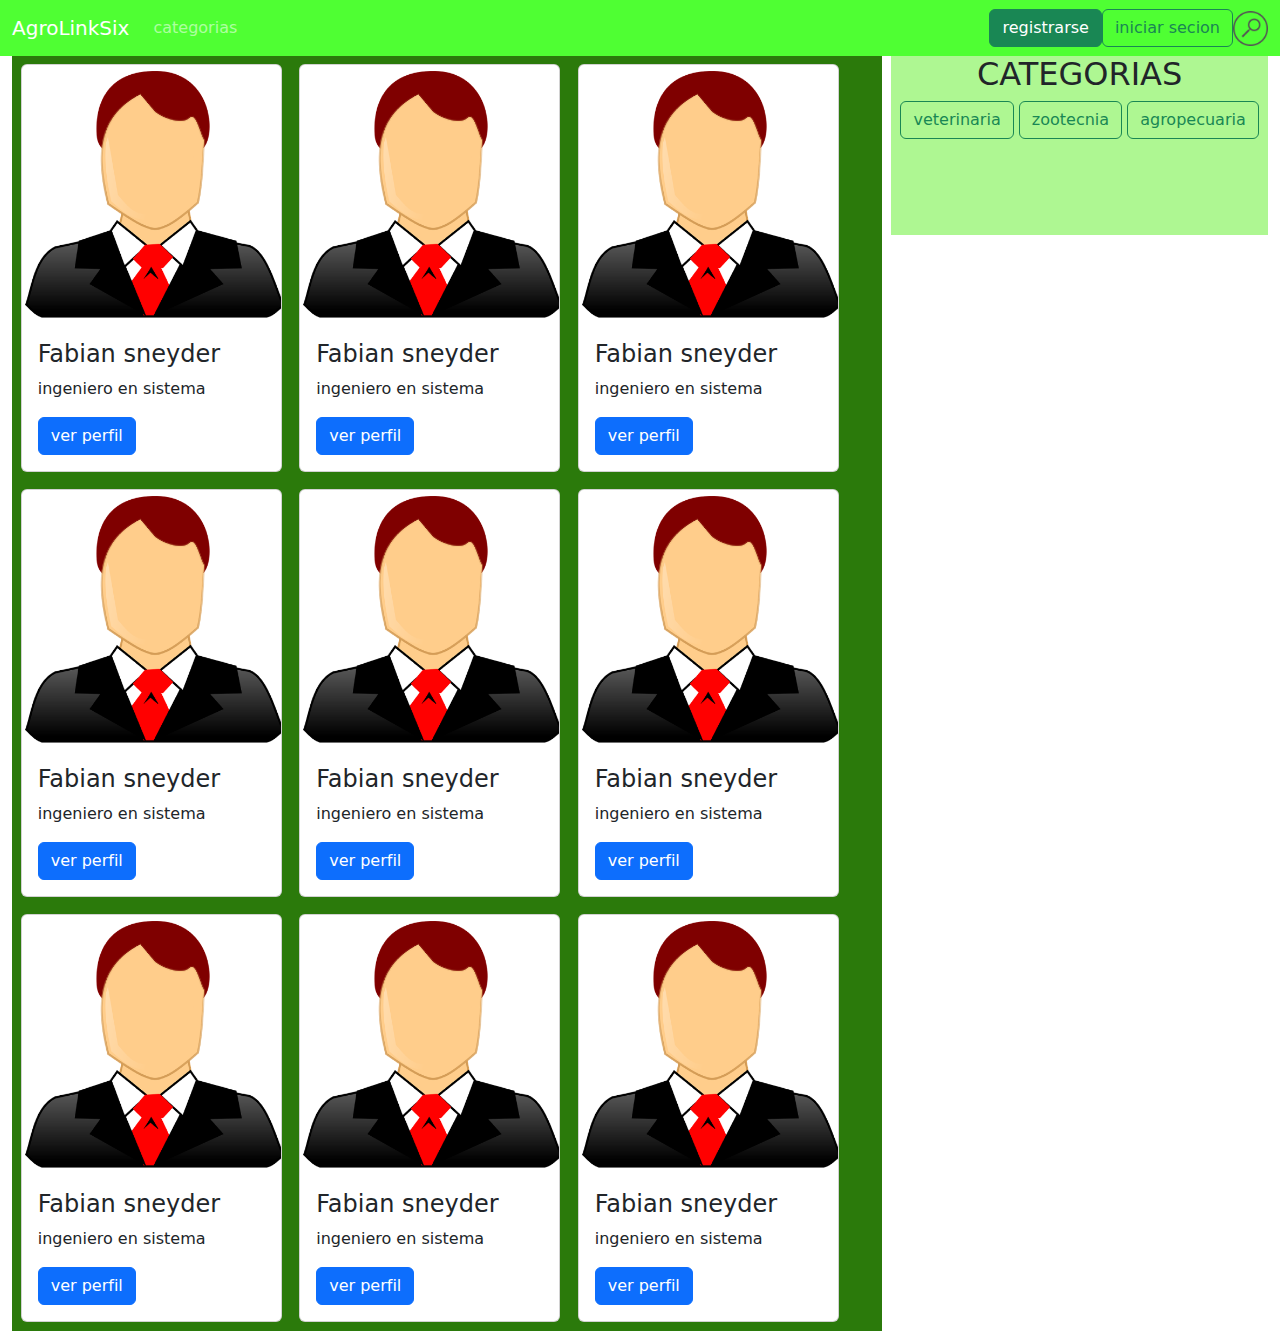
==== index.html @ 3231f704 "Update index" ====
<!DOCTYPE html>
<html lang="es">

<head>
  <meta charset="UTF-8">
  <meta name="viewport" content="width=device-width, initial-scale=1.0">
  <title>inicio</title>

  <link rel="stylesheet" href="bootstrap/css/bootstrap.min.css">
  <script src="bootstrap/js/bootstrap.bundle.min.js"></script>
  <link rel="stylesheet" href="css/style.css">

</head>

<body>

  <!-- header -->
  <nav class="navbar navbar-expand-sm navbar-dark  fixed-top" style="background-color: #4FFF33;">
    <div class="container-fluid">
      <a class="navbar-brand" href="javascript:void(0)">AgroLinkSix</a>
      <button class="navbar-toggler" type="button" data-bs-toggle="collapse" data-bs-target="#mynavbar">
        <span class="navbar-toggler-icon"></span>
      </button>
      <div class="collapse navbar-collapse" id="mynavbar">
        <ul class="navbar-nav me-auto">
          <li class="nav-item">

            <div class="dropdown">
              <a class="nav-link" href="javascript:void(0)" data-bs-toggle="dropdown">categorias</a>
              <ul class="dropdown-menu">
                <li><a class="dropdown-item" href="#">veterinaria</a></li>
                <li><a class="dropdown-item" href="#">zootecnia</a></li>
                <li><a class="dropdown-item" href="#">agropecuaria</a></li>
              </ul>
            </div>
          </li>

        </ul>
        <button type="button" class="btn btn-success" data-bs-toggle="modal"
          data-bs-target="#resgistro">registrarse</button>
        <button type="button" class="btn btn-outline-success" data-bs-toggle="modal" data-bs-target="#iniciar">iniciar
          secion</button>

        <div id="demo" class="collapse">

          <form class="d-flex">
            <input class="form-control me-2" type="text" placeholder="Search">
            <button class="btn btn-primary" type="button">Search</button>
        </div>
        </form>
        <img src="img/buscar.webp" data-bs-toggle="collapse" data-bs-target="#demo" style="width: 35px">
      </div>

    </div>


  </nav>
  <!-- The Modal -->
  <div class="modal" id="iniciar">
    <div class="modal-dialog modal-sm">
      <div class="modal-content">

        <!-- Modal Header -->
        <div class="modal-header">
          <h4 class="modal-title"> iniciar Secion</h4>
          <button type="button" class="btn-close" data-bs-dismiss="modal"></button>
        </div>

        <!-- Modal body -->
        <div class="modal-body">


          <form action="/action_page.php">
            <div class="mb-3 mt-3">
              <label for="email">Email:</label>
              <input type="email" class="form-control" id="email" placeholder="Enter email" name="email">
            </div>


            <div class="mb-3">
              <label for="pwd">Password:</label>
              <input type="password" class="form-control" id="pwd" placeholder="Enter password" name="pswd">
            </div>

            <button type="submit" class="btn btn-primary">Enviar</button>
          </form>

        </div>


      </div>
    </div>
  </div>


  <!-- The Modal -->
  <div class="modal" id="resgistro">
    <div class="modal-dialog modal-lg">
      <div class="modal-content">

        <!-- Modal Header -->
        <div class="modal-header">
          <h4 class="modal-title">registrarse</h4>
          <button type="button" class="btn-close" data-bs-dismiss="modal"></button>
        </div>

        <!-- Modal body -->
        <div class="modal-body">
          <div class="formulario" style=" width: 50%;">
            <form action="/action_page.php">
              <div class="mb-3 mt-3">
                <label for="email">Email:</label>
                <input type="email" class="form-control" id="email" placeholder="Enter email" name="email">
              </div>
              <div class="mb-3">
                <label for="pwd">Nombres:</label>
                <input type="text" class="form-control" id="pwd" placeholder="Enter nombres y apellidos" name="pswd">
              </div>

              <div class="mb-3">
                <label for="pwd">Password:</label>
                <input type="password" class="form-control" id="pwd" placeholder="Enter password" name="pswd">
              </div>
              <div class="form-check mb-3">
                <label class="form-check-label">
                  <input class="form-check-input" type="checkbox" name="remember"> Acepto los términos
                </label>
              </div>
              <button type="submit" class="btn btn-primary">Enviar</button>
            </form>
          </div>
        </div>



      </div>
    </div>
  </div>
  <!-- The Modal -->
  
  <div class="modal" id="myModal">
    <div class="modal-dialog modal-lg">
      <div class="modal-content">

        <!-- Modal Header -->
        <div class="modal-header">
          <h4 class="modal-title"> nombre</h4>
          <button type="button" class="btn-close" data-bs-dismiss="modal"></button>
        </div>

        <!-- Modal body -->
        <div class="modal-body">
          <p>Lorem ipsum dolor, sit amet consectetur adipisicing elit. Officiis impedit doloremque veritatis odio qui?
            Dolorum similique aliquid et, reiciendis impedit ab obcaecati, placeat dolor tempore error illum ducimus
            laborum minima?</p>


        </div>


      </div>
    </div>
  </div>

<main>
  <div class="container-fluid" id=" targetas" style="margin-top: 55px;">
    <div class="emmpleo">
      <center>
        <h2> CATEGORIAS</h2>
        <button type="submit" class="btn btn-outline-success">veterinaria</button>
        <button type="submit" class="btn btn-outline-success">zootecnia</button>
        <button type="submit" class="btn btn-outline-success"">agropecuaria</button></center>
  <br><br><br><br>
</div>


    <div class=" categoria">
          <div style=" float: left; width: 30%; margin: 1%;">

            <div class="card">
              <img class="card-img-top" src="img/lucj.png" alt="Card image" style="width:100%">
              <div class="card-body">
                <h4 class="card-title">Fabian sneyder</h4>
                <p class="card-text">ingeniero en sistema</p>
                <!-- <a href="#" class="btn btn-primary">See Profile</a> -->

                <button type="button" class="btn btn-primary" data-bs-toggle="modal" data-bs-target="#myModal">
                  ver perfil
                </button>
              </div>
            </div>
          </div>
          <div style=" float: left; width: 30%; margin: 1%;">

            <div class="card">
              <img class="card-img-top" src="img/lucj.png" alt="Card image" style="width:100%">
              <div class="card-body">
                <h4 class="card-title">Fabian sneyder</h4>
                <p class="card-text">ingeniero en sistema</p>
                <!-- <a href="#" class="btn btn-primary">See Profile</a> -->

                <button type="button" class="btn btn-primary" data-bs-toggle="modal" data-bs-target="#myModal">
                  ver perfil
                </button>
              </div>
            </div>
          </div>
          <div style=" float: left; width: 30%; margin: 1%;">

            <div class="card">
              <img class="card-img-top" src="img/lucj.png" alt="Card image" style="width:100%">
              <div class="card-body">
                <h4 class="card-title">Fabian sneyder</h4>
                <p class="card-text">ingeniero en sistema</p>
                <!-- <a href="#" class="btn btn-primary">See Profile</a> -->

                <button type="button" class="btn btn-primary" data-bs-toggle="modal" data-bs-target="#myModal">
                  ver perfil
                </button>
              </div>
            </div>
          </div>
          <div style=" float: left; width: 30%; margin: 1%;">

            <div class="card">
              <img class="card-img-top" src="img/lucj.png" alt="Card image" style="width:100%">
              <div class="card-body">
                <h4 class="card-title">Fabian sneyder</h4>
                <p class="card-text">ingeniero en sistema</p>
                <!-- <a href="#" class="btn btn-primary">See Profile</a> -->

                <button type="button" class="btn btn-primary" data-bs-toggle="modal" data-bs-target="#myModal">
                  ver perfil
                </button>
              </div>
            </div>
          </div>

          <div style=" float: left; width: 30%; margin: 1%;">

            <div class="card">
              <img class="card-img-top" src="img/lucj.png" alt="Card image" style="width:100%">
              <div class="card-body">
                <h4 class="card-title">Fabian sneyder</h4>
                <p class="card-text">ingeniero en sistema</p>
                <!-- <a href="#" class="btn btn-primary">See Profile</a> -->

                <button type="button" class="btn btn-primary" data-bs-toggle="modal" data-bs-target="#myModal">
                  ver perfil
                </button>
              </div>
            </div>
          </div>
          <div style=" float: left; width: 30%; margin: 1%;">

            <div class="card">
              <img class="card-img-top" src="img/lucj.png" alt="Card image" style="width:100%">
              <div class="card-body">
                <h4 class="card-title">Fabian sneyder</h4>
                <p class="card-text">ingeniero en sistema</p>
                <!-- <a href="#" class="btn btn-primary">See Profile</a> -->

                <button type="button" class="btn btn-primary" data-bs-toggle="modal" data-bs-target="#myModal">
                  ver perfil
                </button>
              </div>
            </div>
          </div>
          <div style=" float: left; width: 30%; margin: 1%;">

            <div class="card">
              <img class="card-img-top" src="img/lucj.png" alt="Card image" style="width:100%">
              <div class="card-body">
                <h4 class="card-title">Fabian sneyder</h4>
                <p class="card-text">ingeniero en sistema</p>
                <!-- <a href="#" class="btn btn-primary">See Profile</a> -->

                <button type="button" class="btn btn-primary" data-bs-toggle="modal" data-bs-target="#myModal">
                  ver perfil
                </button>
              </div>
            </div>
          </div>
          <div style=" float: left; width: 30%; margin: 1%;">

            <div class="card">
              <img class="card-img-top" src="img/lucj.png" alt="Card image" style="width:100%">
              <div class="card-body">
                <h4 class="card-title">Fabian sneyder</h4>
                <p class="card-text">ingeniero en sistema</p>
                <!-- <a href="#" class="btn btn-primary">See Profile</a> -->

                <button type="button" class="btn btn-primary" data-bs-toggle="modal" data-bs-target="#myModal">
                  ver perfil
                </button>
              </div>
            </div>
          </div>
          <div style=" float: left; width: 30%; margin: 1%;">

            <div class="card">
              <img class="card-img-top" src="img/lucj.png" alt="Card image" style="width:100%">
              <div class="card-body">
                <h4 class="card-title">Fabian sneyder</h4>
                <p class="card-text">ingeniero en sistema</p>
                <!-- <a href="#" class="btn btn-primary">See Profile</a> -->

                <button type="button" class="btn btn-primary" data-bs-toggle="modal" data-bs-target="#myModal">
                  ver perfil
                </button>
              </div>
            </div>
          </div>




    </div>
  </main>
   
</body>

</html>
---- css/style.css ----
.emmpleo{
	width: 30% ;
	float: right;
	background-color: #aef792;
  }
.categoria{
	
	width: 69.3%;
	background-color: #2B7A0B;
	float: left;
}
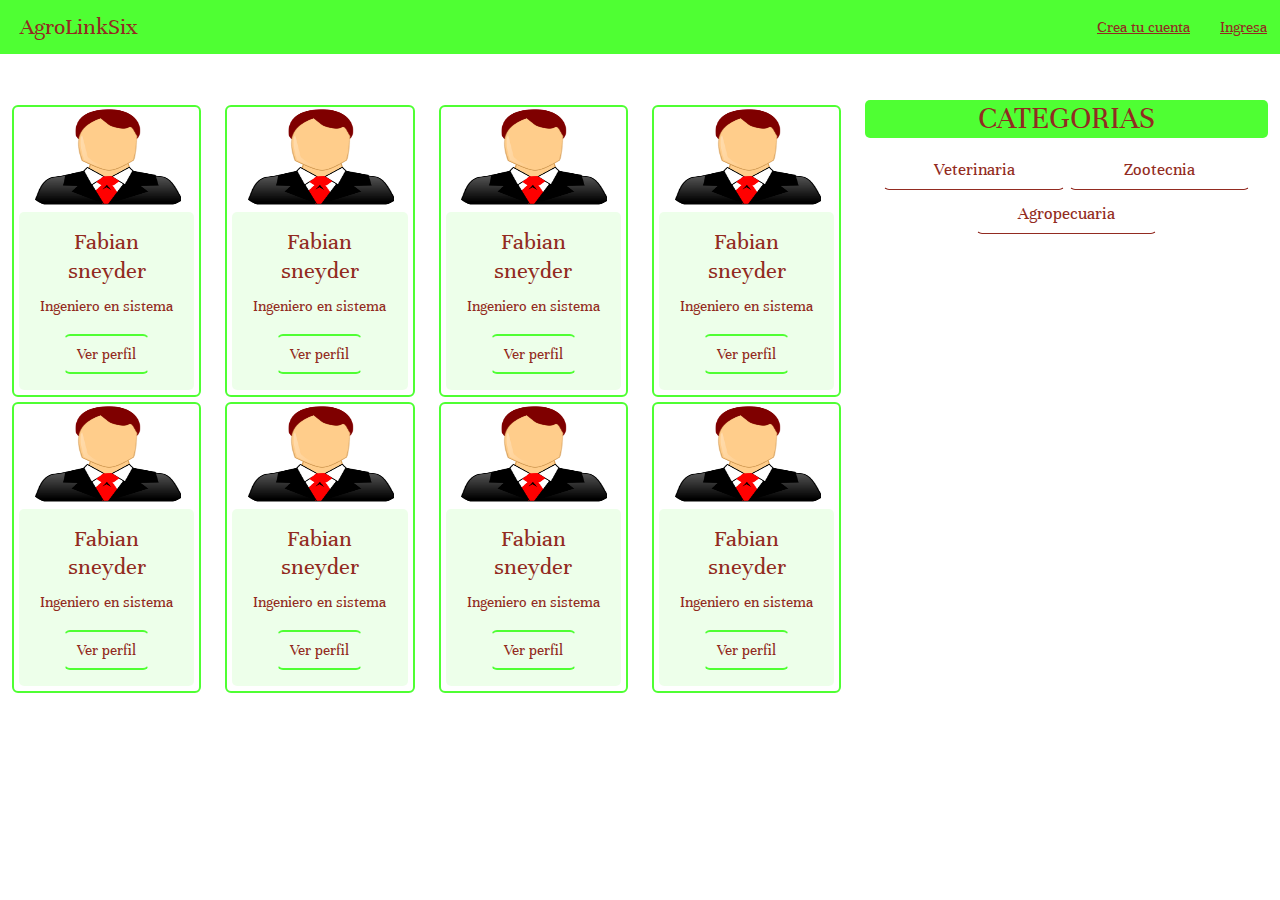
==== commit 0c6879ce: "update" ====
--- a/index.html
+++ b/index.html
@@ -4,57 +4,45 @@
 <head>
   <meta charset="UTF-8">
   <meta name="viewport" content="width=device-width, initial-scale=1.0">
-  <title>inicio</title>
+  <title>AgroLinkSix</title>
 
   <link rel="stylesheet" href="bootstrap/css/bootstrap.min.css">
   <script src="bootstrap/js/bootstrap.bundle.min.js"></script>
   <link rel="stylesheet" href="css/style.css">
+  <link rel="preconnect" href="https://fonts.googleapis.com">
+  <link rel="preconnect" href="https://fonts.gstatic.com" crossorigin>
+  <link href="https://fonts.googleapis.com/css2?family=Unna:ital@1&display=swap" rel="stylesheet">
 
 </head>
 
 <body>
 
   <!-- header -->
-  <nav class="navbar navbar-expand-sm navbar-dark  fixed-top" style="background-color: #4FFF33;">
+ 
+
     <div class="container-fluid">
-      <a class="navbar-brand" href="javascript:void(0)">AgroLinkSix</a>
-      <button class="navbar-toggler" type="button" data-bs-toggle="collapse" data-bs-target="#mynavbar">
-        <span class="navbar-toggler-icon"></span>
-      </button>
-      <div class="collapse navbar-collapse" id="mynavbar">
-        <ul class="navbar-nav me-auto">
-          <li class="nav-item">
-
-            <div class="dropdown">
-              <a class="nav-link" href="javascript:void(0)" data-bs-toggle="dropdown">categorias</a>
-              <ul class="dropdown-menu">
-                <li><a class="dropdown-item" href="#">veterinaria</a></li>
-                <li><a class="dropdown-item" href="#">zootecnia</a></li>
-                <li><a class="dropdown-item" href="#">agropecuaria</a></li>
-              </ul>
-            </div>
-          </li>
-
-        </ul>
-        <button type="button" class="btn btn-success" data-bs-toggle="modal"
-          data-bs-target="#resgistro">registrarse</button>
-        <button type="button" class="btn btn-outline-success" data-bs-toggle="modal" data-bs-target="#iniciar">iniciar
-          secion</button>
-
-        <div id="demo" class="collapse">
-
-          <form class="d-flex">
-            <input class="form-control me-2" type="text" placeholder="Search">
-            <button class="btn btn-primary" type="button">Search</button>
-        </div>
-        </form>
-        <img src="img/buscar.webp" data-bs-toggle="collapse" data-bs-target="#demo" style="width: 35px">
-      </div>
-
-    </div>
-
-
-  </nav>
+      <nav class="navbar navbar-expand-sm navbar-dark  fixed-top" style="background-color: #4FFF33; ">
+
+        <div class="col-12 col-sm-12 col-md-5 col-lg-9 col-xl-9">
+          <a class="navbar-brand" href="javascript:void(0)">AgroLinkSix</a>
+        </div>
+
+        <div class="col-12 col-sm-12 col-md-7 col-lg-3 col-xl-3">
+          <div class=" navbar-collapseE" >
+            <button type="button" class="btn " data-bs-toggle="modal"
+              data-bs-target="#resgistro">Crea tu cuenta</button>
+            <button type="button" class="btn " data-bs-toggle="modal" data-bs-target="#iniciar">Ingresa</button>
+          </div>
+     
+        </div>
+
+    </nav>
+    </div>
+
+
+
+
+
   <!-- The Modal -->
   <div class="modal" id="iniciar">
     <div class="modal-dialog modal-sm">
@@ -163,159 +151,174 @@
   </div>
 
 <main>
-  <div class="container-fluid" id=" targetas" style="margin-top: 55px;">
-    <div class="emmpleo">
-      <center>
-        <h2> CATEGORIAS</h2>
-        <button type="submit" class="btn btn-outline-success">veterinaria</button>
-        <button type="submit" class="btn btn-outline-success">zootecnia</button>
-        <button type="submit" class="btn btn-outline-success"">agropecuaria</button></center>
-  <br><br><br><br>
-</div>
-
-
-    <div class=" categoria">
-          <div style=" float: left; width: 30%; margin: 1%;">
-
-            <div class="card">
-              <img class="card-img-top" src="img/lucj.png" alt="Card image" style="width:100%">
-              <div class="card-body">
-                <h4 class="card-title">Fabian sneyder</h4>
-                <p class="card-text">ingeniero en sistema</p>
-                <!-- <a href="#" class="btn btn-primary">See Profile</a> -->
-
-                <button type="button" class="btn btn-primary" data-bs-toggle="modal" data-bs-target="#myModal">
-                  ver perfil
-                </button>
-              </div>
-            </div>
-          </div>
-          <div style=" float: left; width: 30%; margin: 1%;">
-
-            <div class="card">
-              <img class="card-img-top" src="img/lucj.png" alt="Card image" style="width:100%">
-              <div class="card-body">
-                <h4 class="card-title">Fabian sneyder</h4>
-                <p class="card-text">ingeniero en sistema</p>
-                <!-- <a href="#" class="btn btn-primary">See Profile</a> -->
-
-                <button type="button" class="btn btn-primary" data-bs-toggle="modal" data-bs-target="#myModal">
-                  ver perfil
-                </button>
-              </div>
-            </div>
-          </div>
-          <div style=" float: left; width: 30%; margin: 1%;">
-
-            <div class="card">
-              <img class="card-img-top" src="img/lucj.png" alt="Card image" style="width:100%">
-              <div class="card-body">
-                <h4 class="card-title">Fabian sneyder</h4>
-                <p class="card-text">ingeniero en sistema</p>
-                <!-- <a href="#" class="btn btn-primary">See Profile</a> -->
-
-                <button type="button" class="btn btn-primary" data-bs-toggle="modal" data-bs-target="#myModal">
-                  ver perfil
-                </button>
-              </div>
-            </div>
-          </div>
-          <div style=" float: left; width: 30%; margin: 1%;">
-
-            <div class="card">
-              <img class="card-img-top" src="img/lucj.png" alt="Card image" style="width:100%">
-              <div class="card-body">
-                <h4 class="card-title">Fabian sneyder</h4>
-                <p class="card-text">ingeniero en sistema</p>
-                <!-- <a href="#" class="btn btn-primary">See Profile</a> -->
-
-                <button type="button" class="btn btn-primary" data-bs-toggle="modal" data-bs-target="#myModal">
-                  ver perfil
-                </button>
-              </div>
-            </div>
-          </div>
-
-          <div style=" float: left; width: 30%; margin: 1%;">
-
-            <div class="card">
-              <img class="card-img-top" src="img/lucj.png" alt="Card image" style="width:100%">
-              <div class="card-body">
-                <h4 class="card-title">Fabian sneyder</h4>
-                <p class="card-text">ingeniero en sistema</p>
-                <!-- <a href="#" class="btn btn-primary">See Profile</a> -->
-
-                <button type="button" class="btn btn-primary" data-bs-toggle="modal" data-bs-target="#myModal">
-                  ver perfil
-                </button>
-              </div>
-            </div>
-          </div>
-          <div style=" float: left; width: 30%; margin: 1%;">
-
-            <div class="card">
-              <img class="card-img-top" src="img/lucj.png" alt="Card image" style="width:100%">
-              <div class="card-body">
-                <h4 class="card-title">Fabian sneyder</h4>
-                <p class="card-text">ingeniero en sistema</p>
-                <!-- <a href="#" class="btn btn-primary">See Profile</a> -->
-
-                <button type="button" class="btn btn-primary" data-bs-toggle="modal" data-bs-target="#myModal">
-                  ver perfil
-                </button>
-              </div>
-            </div>
-          </div>
-          <div style=" float: left; width: 30%; margin: 1%;">
-
-            <div class="card">
-              <img class="card-img-top" src="img/lucj.png" alt="Card image" style="width:100%">
-              <div class="card-body">
-                <h4 class="card-title">Fabian sneyder</h4>
-                <p class="card-text">ingeniero en sistema</p>
-                <!-- <a href="#" class="btn btn-primary">See Profile</a> -->
-
-                <button type="button" class="btn btn-primary" data-bs-toggle="modal" data-bs-target="#myModal">
-                  ver perfil
-                </button>
-              </div>
-            </div>
-          </div>
-          <div style=" float: left; width: 30%; margin: 1%;">
-
-            <div class="card">
-              <img class="card-img-top" src="img/lucj.png" alt="Card image" style="width:100%">
-              <div class="card-body">
-                <h4 class="card-title">Fabian sneyder</h4>
-                <p class="card-text">ingeniero en sistema</p>
-                <!-- <a href="#" class="btn btn-primary">See Profile</a> -->
-
-                <button type="button" class="btn btn-primary" data-bs-toggle="modal" data-bs-target="#myModal">
-                  ver perfil
-                </button>
-              </div>
-            </div>
-          </div>
-          <div style=" float: left; width: 30%; margin: 1%;">
-
-            <div class="card">
-              <img class="card-img-top" src="img/lucj.png" alt="Card image" style="width:100%">
-              <div class="card-body">
-                <h4 class="card-title">Fabian sneyder</h4>
-                <p class="card-text">ingeniero en sistema</p>
-                <!-- <a href="#" class="btn btn-primary">See Profile</a> -->
-
-                <button type="button" class="btn btn-primary" data-bs-toggle="modal" data-bs-target="#myModal">
-                  ver perfil
-                </button>
-              </div>
-            </div>
-          </div>
-
-
-
-
-    </div>
+
+
+  <div class="container-fluid conTarjetas" id=" targetas" style="margin-top: 100px;">
+    
+<div class="row">
+
+
+      <div class="col-lg-8">
+     
+            <div class="row">
+              <div class="col-lg-3">
+                <div class="card">
+                    <center>
+                      <img class="card-img-top" src="img/lucj.png" alt="Card image" >
+                    </center>
+                    <div class="card-body">
+                      <h4 class="card-title">Fabian sneyder</h4>
+                      <p class="card-text">Ingeniero en sistema</p>
+                      <!-- <a href="#" class="btn btn-primary">See Profile</a> -->
+      
+                      <button type="button" class="btn " data-bs-toggle="modal" data-bs-target="#myModal">
+                        Ver perfil
+                      </button>
+                    </div>
+                </div>
+              </div>
+
+              <div class="col-lg-3">
+                <div class="card">
+                    <center>
+                      <img class="card-img-top" src="img/lucj.png" alt="Card image" >
+                    </center>
+                    <div class="card-body">
+                      <h4 class="card-title">Fabian sneyder</h4>
+                      <p class="card-text">Ingeniero en sistema</p>
+                      <!-- <a href="#" class="btn btn-primary">See Profile</a> -->
+      
+                      <button type="button" class="btn " data-bs-toggle="modal" data-bs-target="#myModal">
+                        Ver perfil
+                      </button>
+                    </div>
+                </div>
+              </div>
+
+              <div class="col-lg-3">
+                <div class="card">
+                    <center>
+                      <img class="card-img-top" src="img/lucj.png" alt="Card image" >
+                    </center>
+                    <div class="card-body">
+                      <h4 class="card-title">Fabian sneyder</h4>
+                      <p class="card-text">Ingeniero en sistema</p>
+                      <!-- <a href="#" class="btn btn-primary">See Profile</a> -->
+      
+                      <button type="button" class="btn" data-bs-toggle="modal" data-bs-target="#myModal">
+                        Ver perfil
+                      </button>
+                    </div>
+                </div>
+              </div>
+
+              <div class="col-lg-3">
+                <div class="card">
+                    <center>
+                      <img class="card-img-top" src="img/lucj.png" alt="Card image" >
+                    </center>
+                    <div class="card-body">
+                      <h4 class="card-title">Fabian sneyder</h4>
+                      <p class="card-text">Ingeniero en sistema</p>
+                      <!-- <a href="#" class="btn btn-primary">See Profile</a> -->
+      
+                      <button type="button" class="btn" data-bs-toggle="modal" data-bs-target="#myModal">
+                        Ver perfil
+                      </button>
+                    </div>
+                </div>
+              </div>
+
+              <div class="col-lg-3">
+                <div class="card">
+                    <center>
+                      <img class="card-img-top" src="img/lucj.png" alt="Card image" >
+                    </center>
+                    <div class="card-body">
+                      <h4 class="card-title">Fabian sneyder</h4>
+                      <p class="card-text">Ingeniero en sistema</p>
+                      <!-- <a href="#" class="btn btn-primary">See Profile</a> -->
+      
+                      <button type="button" class="btn " data-bs-toggle="modal" data-bs-target="#myModal">
+                        Ver perfil
+                      </button>
+                    </div>
+                </div>
+              </div>
+
+              <div class="col-lg-3">
+                <div class="card">
+                    <center>
+                      <img class="card-img-top" src="img/lucj.png" alt="Card image" >
+                    </center>
+                    <div class="card-body">
+                      <h4 class="card-title">Fabian sneyder</h4>
+                      <p class="card-text">Ingeniero en sistema</p>
+                      <!-- <a href="#" class="btn btn-primary">See Profile</a> -->
+      
+                      <button type="button" class="btn" data-bs-toggle="modal" data-bs-target="#myModal">
+                        Ver perfil
+                      </button>
+                    </div>
+                </div>
+              </div>
+
+              <div class="col-lg-3">
+                <div class="card">
+                    <center>
+                      <img class="card-img-top" src="img/lucj.png" alt="Card image" >
+                    </center>
+                    <div class="card-body">
+                      <h4 class="card-title">Fabian sneyder</h4>
+                      <p class="card-text">Ingeniero en sistema</p>
+                      <!-- <a href="#" class="btn btn-primary">See Profile</a> -->
+      
+                      <button type="button" class="btn" data-bs-toggle="modal" data-bs-target="#myModal">
+                        Ver perfil
+                      </button>
+                    </div>
+                </div>
+              </div>
+
+              <div class="col-lg-3">
+                <div class="card">
+                    <center>
+                      <img class="card-img-top" src="img/lucj.png" alt="Card image" >
+                    </center>
+                    <div class="card-body">
+                      <h4 class="card-title">Fabian sneyder</h4>
+                      <p class="card-text">Ingeniero en sistema</p>
+                      <!-- <a href="#" class="btn btn-primary">See Profile</a> -->
+      
+                      <button type="button" class="btn " data-bs-toggle="modal" data-bs-target="#myModal">
+                        Ver perfil
+                      </button>
+                    </div>
+                </div>
+              </div>
+
+            </div><!-- Fin del row dentro del col-->
+          
+      </div>
+
+      <div class="col-lg-4">
+        <div class="emmpleo">
+          <center>
+            <h2> CATEGORIAS</h2>
+            <button type="submit" class="btn ">Veterinaria</button>
+            <button type="submit" class="btn ">Zootecnia</button>
+            <button type="submit" class="btn ">Agropecuaria</button>
+          </center>
+        </div>
+      </div>
+    </div>
+
+    </div>
+  </div>
+
+
+
+
   </main>
    
 </body>
--- a/css/style.css
+++ b/css/style.css
@@ -1,12 +1,78 @@
+*{
+	font-family: 'Unna', serif;
 
-.emmpleo{
-	width: 30% ;
-	float: right;
-	background-color: #aef792;
-  }
-.categoria{
+}
+
+.navbar-brand{
+	color: #922B21;
+	margin-left: 20px;
+	font-size: 24px;
+
+}
+
+.navbar-collapseE .btn{
+	color: #922B21;
+	text-decoration: underline;
 	
-	width: 69.3%;
-	background-color: #2B7A0B;
-	float: left;
 }
+
+.card{
+	margin-top: 5px;
+	text-align: center;
+	border: 2px solid #4FFF33;
+	color: #922B21;
+}
+
+.card .btn{
+	border-bottom: 2px solid #4FFF33;
+	border-top: 2px solid #4FFF33;
+	transition: 400ms;
+	color: #922B21;
+}
+
+.card img{
+	width: 80%;
+	height: 100px;
+}
+
+.card .btn:hover{
+	width: 80%;
+	background-color: #4FFF33;
+	color: #fff;
+	border: 1px solid #4FFF33;
+}
+
+.card-body{
+	background-color: rgba(79, 255, 51, 0.1);
+	margin: 5px;
+	border-radius: 5px;
+}
+
+
+
+
+
+.navbar-collapseE {
+	float:right;
+}
+
+.emmpleo h2{
+	background-color: #4FFF33;
+	color: #922B21;
+	border-radius: 5px;
+}
+
+.emmpleo button{
+	border-bottom: 1px solid #922B21;
+	color: #922B21;
+	font-size: 18px;
+	width: 45%;
+	margin-top:3px
+}
+
+.emmpleo button:hover{
+	border: 1px solid #922B21;
+	color: #922B21;
+}
+
+
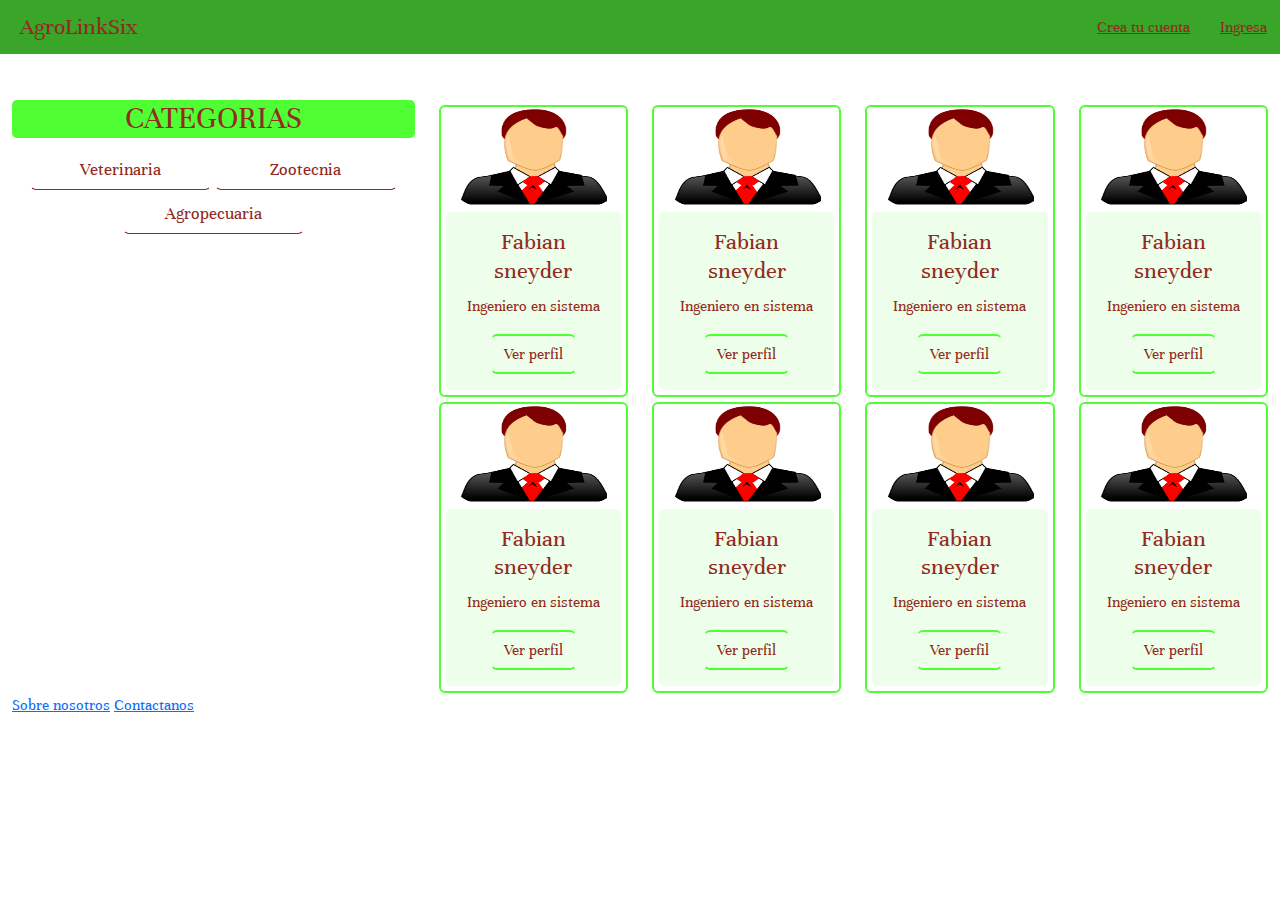
==== commit 838378ba: "Update" ====
--- a/index.html
+++ b/index.html
@@ -21,7 +21,7 @@
  
 
     <div class="container-fluid">
-      <nav class="navbar navbar-expand-sm navbar-dark  fixed-top" style="background-color: #4FFF33; ">
+      <nav class="navbar navbar-expand-sm navbar-dark  fixed-top" style="background-color: #39a529; ">
 
         <div class="col-12 col-sm-12 col-md-5 col-lg-9 col-xl-9">
           <a class="navbar-brand" href="javascript:void(0)">AgroLinkSix</a>
@@ -30,7 +30,7 @@
         <div class="col-12 col-sm-12 col-md-7 col-lg-3 col-xl-3">
           <div class=" navbar-collapseE" >
             <button type="button" class="btn " data-bs-toggle="modal"
-              data-bs-target="#resgistro">Crea tu cuenta</button>
+              data-bs-target="#resgistro" >Crea tu cuenta</button>
             <button type="button" class="btn " data-bs-toggle="modal" data-bs-target="#iniciar">Ingresa</button>
           </div>
      
@@ -50,71 +50,106 @@
 
         <!-- Modal Header -->
         <div class="modal-header">
-          <h4 class="modal-title"> iniciar Secion</h4>
+          <h4 class="modal-title"> Iniciar Sesión</h4>
           <button type="button" class="btn-close" data-bs-dismiss="modal"></button>
         </div>
 
         <!-- Modal body -->
         <div class="modal-body">
 
-
-          <form action="/action_page.php">
-            <div class="mb-3 mt-3">
-              <label for="email">Email:</label>
-              <input type="email" class="form-control" id="email" placeholder="Enter email" name="email">
-            </div>
-
-
-            <div class="mb-3">
-              <label for="pwd">Password:</label>
-              <input type="password" class="form-control" id="pwd" placeholder="Enter password" name="pswd">
-            </div>
-
-            <button type="submit" class="btn btn-primary">Enviar</button>
-          </form>
-
-        </div>
-
-
-      </div>
-    </div>
-  </div>
-
-
-  <!-- The Modal -->
-  <div class="modal" id="resgistro">
+          <div class="formulario">
+            <form action="/action_page.php">
+              <div class="row justify-content-center">
+                <div class=" col-lg-12 mb-3 mt-3">
+                  <label for="email">Correo:</label>
+                  <input type="email" id="email" placeholder="Digite su correo" name="email">
+                </div>
+    
+    
+                <div class="col-lg-12 mb-3">
+                  <label for="pwd">Contraseña:</label>
+                  <input type="password"  id="pwd" placeholder="Enter password" name="pswd">
+                </div>
+                <div class="col-lg-12">
+                  <center>
+                    <button type="submit" >Ingresar</button>
+                  </center>
+                
+                </div>
+                
+              </div>
+  
+            </form>
+          </div>
+
+
+        </div>
+
+
+      </div>
+    </div>
+  </div>
+
+<div class="container-fluid">
+
+   <!-- The Modal -->
+   <div class="modal" id="resgistro">
     <div class="modal-dialog modal-lg">
       <div class="modal-content">
 
         <!-- Modal Header -->
         <div class="modal-header">
-          <h4 class="modal-title">registrarse</h4>
+          <h4 class="modal-title">Registrarse</h4>
           <button type="button" class="btn-close" data-bs-dismiss="modal"></button>
         </div>
 
         <!-- Modal body -->
         <div class="modal-body">
-          <div class="formulario" style=" width: 50%;">
+          <div class="formulario" >
             <form action="/action_page.php">
-              <div class="mb-3 mt-3">
-                <label for="email">Email:</label>
-                <input type="email" class="form-control" id="email" placeholder="Enter email" name="email">
-              </div>
-              <div class="mb-3">
-                <label for="pwd">Nombres:</label>
-                <input type="text" class="form-control" id="pwd" placeholder="Enter nombres y apellidos" name="pswd">
-              </div>
-
-              <div class="mb-3">
-                <label for="pwd">Password:</label>
-                <input type="password" class="form-control" id="pwd" placeholder="Enter password" name="pswd">
-              </div>
-              <div class="form-check mb-3">
-                <label class="form-check-label">
-                  <input class="form-check-input" type="checkbox" name="remember"> Acepto los términos
-                </label>
-              </div>
-              <button type="submit" class="btn btn-primary">Enviar</button>
+              <div class="row justify-content-center">
+                <div class=" col-lg-6 mb-3 mt-3 ">
+                  <label for="email">Correo:</label><br>
+                  <input type="email"  id="email" placeholder="Ingrese su correo" name="email">
+                </div>
+
+  
+                <div class="col-lg-6 mb-3 mt-3">
+                  <label for="enlace">Enlace cvLac:</label><br>
+                  <input type="text"  id="email" placeholder="Enlacen cvLac" name="enlace">
+                </div>
+
+                <div class="col-lg-6 mb-3 ">
+                  <label for="pwd">Nombres:</label>
+                  <input type="text"  id="pwd" placeholder="Enter nombres y apellidos" name="pswd">
+                </div>
+
+                <div class="col-lg-6 mb-3 ">
+                  <label for="pwd">Número de identificación:</label>
+                  <input type="number"  id="numoeo" placeholder="Identificador" name="identificador">
+                </div>
+
+                <div class="col-lg-6 mb-3 ">
+                  <label for="pwd">Password:</label>
+                  <input type="password" id="pwd" placeholder="Enter password" name="pswd">
+                </div>
+
+                <div class="col-lg-12 mb-2 ">
+                  <p>¡Al enviar los datos acepta ls <a href="">Terminos y condiciones</a>!</p>
+                </div>
+                
+
+ 
+
+                <div class="col-lg-12">
+                  <center>
+                    <button type="submit" >Enviar</button>
+                  </center>
+                 
+                </div>
+
+  
+              </div>
             </form>
           </div>
         </div>
@@ -125,6 +160,10 @@
     </div>
   </div>
   <!-- The Modal -->
+
+</div>
+
+ 
   
   <div class="modal" id="myModal">
     <div class="modal-dialog modal-lg">
@@ -157,11 +196,20 @@
     
 <div class="row">
 
-
-      <div class="col-lg-8">
+    <div class="col-lg-4 col-md-3">
+      <div class="emmpleo">
+        <center>
+          <h2> CATEGORIAS</h2>
+          <button type="submit" class="btn ">Veterinaria</button>
+          <button type="submit" class="btn ">Zootecnia</button>
+          <button type="submit" class="btn ">Agropecuaria</button>
+        </center>
+      </div>
+    </div>
+      <div class="col-lg-8 col-md-9">
      
             <div class="row">
-              <div class="col-lg-3">
+              <div class="col-lg-3 col-md-6 col-sm-4">
                 <div class="card">
                     <center>
                       <img class="card-img-top" src="img/lucj.png" alt="Card image" >
@@ -178,7 +226,7 @@
                 </div>
               </div>
 
-              <div class="col-lg-3">
+              <div class="col-lg-3 col-md-6 col-sm-8">
                 <div class="card">
                     <center>
                       <img class="card-img-top" src="img/lucj.png" alt="Card image" >
@@ -195,7 +243,7 @@
                 </div>
               </div>
 
-              <div class="col-lg-3">
+              <div class="col-lg-3 col-md-6">
                 <div class="card">
                     <center>
                       <img class="card-img-top" src="img/lucj.png" alt="Card image" >
@@ -212,7 +260,7 @@
                 </div>
               </div>
 
-              <div class="col-lg-3">
+              <div class="col-lg-3 col-md-6">
                 <div class="card">
                     <center>
                       <img class="card-img-top" src="img/lucj.png" alt="Card image" >
@@ -229,7 +277,7 @@
                 </div>
               </div>
 
-              <div class="col-lg-3">
+              <div class="col-lg-3 col-md-6">
                 <div class="card">
                     <center>
                       <img class="card-img-top" src="img/lucj.png" alt="Card image" >
@@ -246,7 +294,7 @@
                 </div>
               </div>
 
-              <div class="col-lg-3">
+              <div class="col-lg-3 col-md-6">
                 <div class="card">
                     <center>
                       <img class="card-img-top" src="img/lucj.png" alt="Card image" >
@@ -263,7 +311,7 @@
                 </div>
               </div>
 
-              <div class="col-lg-3">
+              <div class="col-lg-3 col-md-6">
                 <div class="card">
                     <center>
                       <img class="card-img-top" src="img/lucj.png" alt="Card image" >
@@ -280,7 +328,7 @@
                 </div>
               </div>
 
-              <div class="col-lg-3">
+              <div class="col-lg-3 col-md-6">
                 <div class="card">
                     <center>
                       <img class="card-img-top" src="img/lucj.png" alt="Card image" >
@@ -301,25 +349,26 @@
           
       </div>
 
-      <div class="col-lg-4">
-        <div class="emmpleo">
-          <center>
-            <h2> CATEGORIAS</h2>
-            <button type="submit" class="btn ">Veterinaria</button>
-            <button type="submit" class="btn ">Zootecnia</button>
-            <button type="submit" class="btn ">Agropecuaria</button>
-          </center>
-        </div>
-      </div>
-    </div>
-
-    </div>
-  </div>
-
-
-
+
+    </div>
+
+    </div>
+  </div>
+
+
+  <div class="container-fluid">
+    <div class="row ">
+      <div class="col-lg-12 footer">
+        <a href="">Sobre nosotros</a>
+        <a href="">Contactanos</a>
+      </div>
+    </div>
+
+  </div>
 
   </main>
+
+
    
 </body>
 
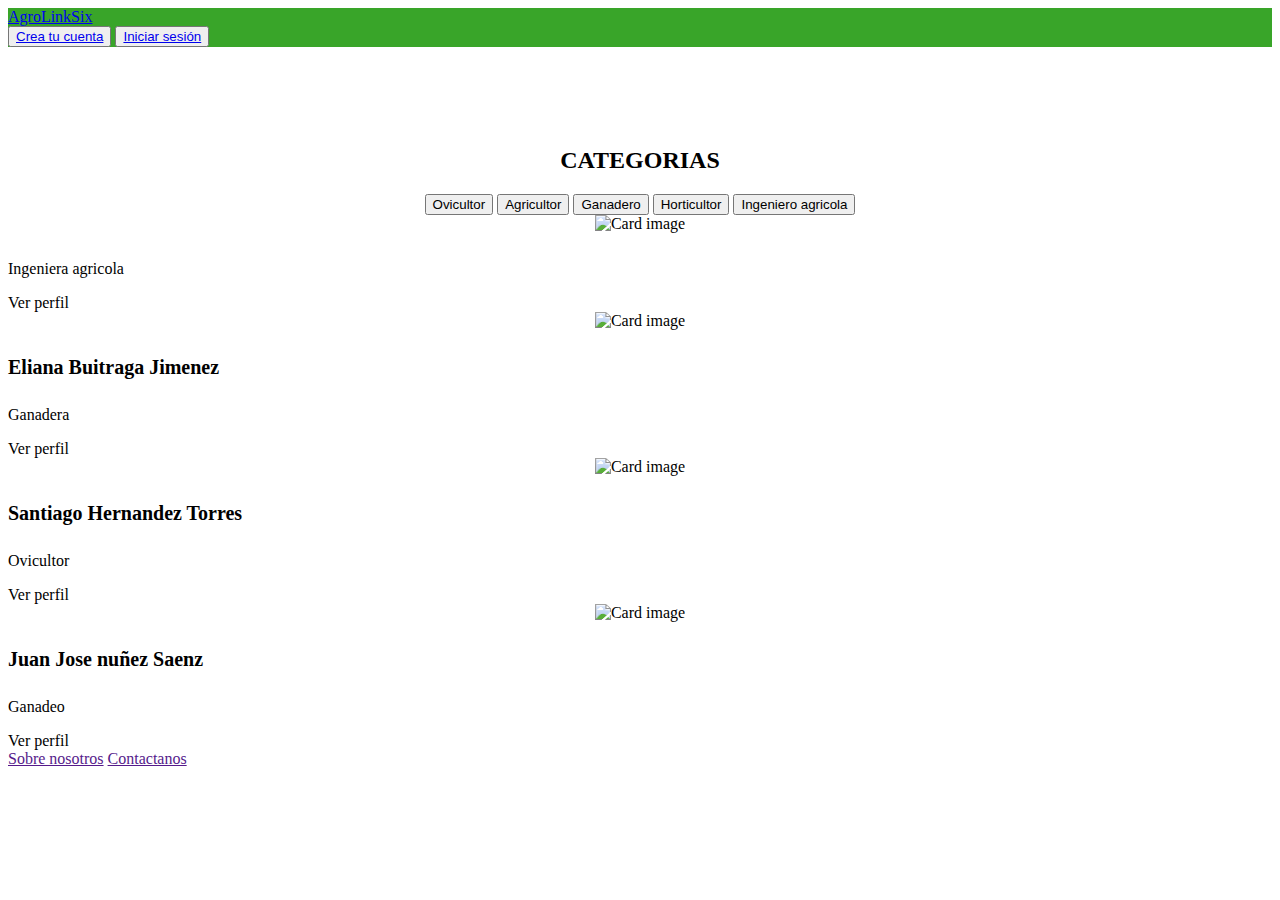
==== commit 9f9b8c29: "update index" ====
--- a/index.html
+++ b/index.html
@@ -1,14 +1,14 @@
 <!DOCTYPE html>
-<html lang="es">
+<html xmlns:th="http://www.thymeleaf.org" lang="es">
 
 <head>
   <meta charset="UTF-8">
   <meta name="viewport" content="width=device-width, initial-scale=1.0">
   <title>AgroLinkSix</title>
 
-  <link rel="stylesheet" href="bootstrap/css/bootstrap.min.css">
-  <script src="bootstrap/js/bootstrap.bundle.min.js"></script>
-  <link rel="stylesheet" href="css/style.css">
+  <link rel="stylesheet" href="assets/bootstrap/css/bootstrap.min.css">
+  <script src="assets/bootstrap/js/bootstrap.bundle.min.js"></script>
+  <link rel="stylesheet" href="assets/css/style.css">
   <link rel="preconnect" href="https://fonts.googleapis.com">
   <link rel="preconnect" href="https://fonts.gstatic.com" crossorigin>
   <link href="https://fonts.googleapis.com/css2?family=Unna:ital@1&display=swap" rel="stylesheet">
@@ -30,8 +30,8 @@
         <div class="col-12 col-sm-12 col-md-7 col-lg-3 col-xl-3">
           <div class=" navbar-collapseE" >
             <button type="button" class="btn " data-bs-toggle="modal"
-              data-bs-target="#resgistro" >Crea tu cuenta</button>
-            <button type="button" class="btn " data-bs-toggle="modal" data-bs-target="#iniciar">Ingresa</button>
+                    data-bs-target="#resgistro"><a href="registrarse.html">Crea tu cuenta</a></button>
+              <button class="btn"><a  href="login.html">Iniciar sesión</a></button>
           </div>
      
         </div>
@@ -39,155 +39,8 @@
     </nav>
     </div>
 
+  
 
-
-
-
-  <!-- The Modal -->
-  <div class="modal" id="iniciar">
-    <div class="modal-dialog modal-sm">
-      <div class="modal-content">
-
-        <!-- Modal Header -->
-        <div class="modal-header">
-          <h4 class="modal-title"> Iniciar Sesión</h4>
-          <button type="button" class="btn-close" data-bs-dismiss="modal"></button>
-        </div>
-
-        <!-- Modal body -->
-        <div class="modal-body">
-
-          <div class="formulario">
-            <form action="/action_page.php">
-              <div class="row justify-content-center">
-                <div class=" col-lg-12 mb-3 mt-3">
-                  <label for="email">Correo:</label>
-                  <input type="email" id="email" placeholder="Digite su correo" name="email">
-                </div>
-    
-    
-                <div class="col-lg-12 mb-3">
-                  <label for="pwd">Contraseña:</label>
-                  <input type="password"  id="pwd" placeholder="Enter password" name="pswd">
-                </div>
-                <div class="col-lg-12">
-                  <center>
-                    <button type="submit" >Ingresar</button>
-                  </center>
-                
-                </div>
-                
-              </div>
-  
-            </form>
-          </div>
-
-
-        </div>
-
-
-      </div>
-    </div>
-  </div>
-
-<div class="container-fluid">
-
-   <!-- The Modal -->
-   <div class="modal" id="resgistro">
-    <div class="modal-dialog modal-lg">
-      <div class="modal-content">
-
-        <!-- Modal Header -->
-        <div class="modal-header">
-          <h4 class="modal-title">Registrarse</h4>
-          <button type="button" class="btn-close" data-bs-dismiss="modal"></button>
-        </div>
-
-        <!-- Modal body -->
-        <div class="modal-body">
-          <div class="formulario" >
-            <form action="/action_page.php">
-              <div class="row justify-content-center">
-                <div class=" col-lg-6 mb-3 mt-3 ">
-                  <label for="email">Correo:</label><br>
-                  <input type="email"  id="email" placeholder="Ingrese su correo" name="email">
-                </div>
-
-  
-                <div class="col-lg-6 mb-3 mt-3">
-                  <label for="enlace">Enlace cvLac:</label><br>
-                  <input type="text"  id="email" placeholder="Enlacen cvLac" name="enlace">
-                </div>
-
-                <div class="col-lg-6 mb-3 ">
-                  <label for="pwd">Nombres:</label>
-                  <input type="text"  id="pwd" placeholder="Enter nombres y apellidos" name="pswd">
-                </div>
-
-                <div class="col-lg-6 mb-3 ">
-                  <label for="pwd">Número de identificación:</label>
-                  <input type="number"  id="numoeo" placeholder="Identificador" name="identificador">
-                </div>
-
-                <div class="col-lg-6 mb-3 ">
-                  <label for="pwd">Password:</label>
-                  <input type="password" id="pwd" placeholder="Enter password" name="pswd">
-                </div>
-
-                <div class="col-lg-12 mb-2 ">
-                  <p>¡Al enviar los datos acepta ls <a href="">Terminos y condiciones</a>!</p>
-                </div>
-                
-
- 
-
-                <div class="col-lg-12">
-                  <center>
-                    <button type="submit" >Enviar</button>
-                  </center>
-                 
-                </div>
-
-  
-              </div>
-            </form>
-          </div>
-        </div>
-
-
-
-      </div>
-    </div>
-  </div>
-  <!-- The Modal -->
-
-</div>
-
- 
-  
-  <div class="modal" id="myModal">
-    <div class="modal-dialog modal-lg">
-      <div class="modal-content">
-
-        <!-- Modal Header -->
-        <div class="modal-header">
-          <h4 class="modal-title"> nombre</h4>
-          <button type="button" class="btn-close" data-bs-dismiss="modal"></button>
-        </div>
-
-        <!-- Modal body -->
-        <div class="modal-body">
-          <p>Lorem ipsum dolor, sit amet consectetur adipisicing elit. Officiis impedit doloremque veritatis odio qui?
-            Dolorum similique aliquid et, reiciendis impedit ab obcaecati, placeat dolor tempore error illum ducimus
-            laborum minima?</p>
-
-
-        </div>
-
-
-      </div>
-    </div>
-  </div>
 
 <main>
 
@@ -195,155 +48,95 @@
   <div class="container-fluid conTarjetas" id=" targetas" style="margin-top: 100px;">
     
 <div class="row">
+    
+
 
     <div class="col-lg-4 col-md-3">
       <div class="emmpleo">
         <center>
           <h2> CATEGORIAS</h2>
-          <button type="submit" class="btn ">Veterinaria</button>
-          <button type="submit" class="btn ">Zootecnia</button>
-          <button type="submit" class="btn ">Agropecuaria</button>
+          <button type="submit" class="btn " th:each="categoria:${categorias}"><span ">Ovicultor</span></button>     
+          <button type="submit" class="btn " th:each="categoria:${categorias}"><span ">Agricultor</span></button> 
+          <button type="submit" class="btn " th:each="categoria:${categorias}"><span ">Ganadero</span></button>  
+            <button type="submit" class="btn " th:each="categoria:${categorias}"><span ">Horticultor</span></button>     
+          <button type="submit" class="btn " th:each="categoria:${categorias}"><span ">Ingeniero agricola</span></button>     
         </center>
       </div>
     </div>
       <div class="col-lg-8 col-md-9">
      
             <div class="row">
-              <div class="col-lg-3 col-md-6 col-sm-4">
+              
+              <div class="col-lg-3 col-md-6 col-sm-4" th:each="freelancer:${freelancers}">
                 <div class="card">
                     <center>
-                      <img class="card-img-top" src="img/lucj.png" alt="Card image" >
+                      <img class="card-img-top" src="assets/img/usuario.jpg" alt="Card image" >
                     </center>
                     <div class="card-body">
-                      <h4 class="card-title">Fabian sneyder</h4>
-                      <p class="card-text">Ingeniero en sistema</p>
+                      <h4 class="card-title" th:text="${freelancer.pnombre}+${freelancer.snombre}+${freelancer.papellido}+${freelancer.sapellido}" style="font-size: 20px;"></h4>
+                      <p class="card-text" th:text="${freelancer.idcategoria}">Ingeniera agricola</p>
                       <!-- <a href="#" class="btn btn-primary">See Profile</a> -->
       
-                      <button type="button" class="btn " data-bs-toggle="modal" data-bs-target="#myModal">
+                      <a type="button" th:href="@{/perfil}" class="btn " >
                         Ver perfil
-                      </button>
+                      </a>
+                    </div>
+                </div>
+              </div>
+              
+              <div class="col-lg-3 col-md-6 col-sm-4" th:each="freelancer:${freelancers}">
+                <div class="card">
+                    <center>
+                      <img class="card-img-top" src="assets/img/usuario.jpg" alt="Card image" >
+                    </center>
+                    <div class="card-body">
+                      <h4 class="card-title"  style="font-size: 20px;">Eliana Buitraga Jimenez</h4>
+                      <p class="card-text" th:text="${freelancer.idcategoria}">Ganadera</p>
+                      <!-- <a href="#" class="btn btn-primary">See Profile</a> -->
+      
+                      <a type="button" th:href="@{/perfil}" class="btn " >
+                        Ver perfil
+                      </a>
+                    </div>
+                </div>
+              </div>
+            
+            <div class="col-lg-3 col-md-6 col-sm-4" th:each="freelancer:${freelancers}">
+                <div class="card">
+                    <center>
+                      <img class="card-img-top" src="assets/img/usuario.jpg" alt="Card image" >
+                    </center>
+                    <div class="card-body">
+                      <h4 class="card-title"  style="font-size: 20px;">Santiago Hernandez Torres</h4>
+                      <p class="card-text" th:text="${freelancer.idcategoria}">Ovicultor</p>
+                      <!-- <a href="#" class="btn btn-primary">See Profile</a> -->
+      
+                      <a type="button" th:href="@{/perfil}" class="btn " >
+                        Ver perfil
+                      </a>
+                    </div>
+                </div>
+              </div>
+            
+            <div class="col-lg-3 col-md-6 col-sm-4" th:each="freelancer:${freelancers}">
+                <div class="card">
+                    <center>
+                      <img class="card-img-top" src="assets/img/usuario.jpg" alt="Card image" >
+                    </center>
+                    <div class="card-body">
+                      <h4 class="card-title"  style="font-size: 20px;">Juan Jose nuñez Saenz</h4>
+                      <p class="card-text" th:text="${freelancer.idcategoria}">Ganadeo</p>
+                      <!-- <a href="#" class="btn btn-primary">See Profile</a> -->
+      
+                      <a type="button" th:href="@{/perfil}" class="btn " >
+                        Ver perfil
+                      </a>
                     </div>
                 </div>
               </div>
 
-              <div class="col-lg-3 col-md-6 col-sm-8">
-                <div class="card">
-                    <center>
-                      <img class="card-img-top" src="img/lucj.png" alt="Card image" >
-                    </center>
-                    <div class="card-body">
-                      <h4 class="card-title">Fabian sneyder</h4>
-                      <p class="card-text">Ingeniero en sistema</p>
-                      <!-- <a href="#" class="btn btn-primary">See Profile</a> -->
-      
-                      <button type="button" class="btn " data-bs-toggle="modal" data-bs-target="#myModal">
-                        Ver perfil
-                      </button>
-                    </div>
-                </div>
-              </div>
+            
 
-              <div class="col-lg-3 col-md-6">
-                <div class="card">
-                    <center>
-                      <img class="card-img-top" src="img/lucj.png" alt="Card image" >
-                    </center>
-                    <div class="card-body">
-                      <h4 class="card-title">Fabian sneyder</h4>
-                      <p class="card-text">Ingeniero en sistema</p>
-                      <!-- <a href="#" class="btn btn-primary">See Profile</a> -->
-      
-                      <button type="button" class="btn" data-bs-toggle="modal" data-bs-target="#myModal">
-                        Ver perfil
-                      </button>
-                    </div>
-                </div>
-              </div>
-
-              <div class="col-lg-3 col-md-6">
-                <div class="card">
-                    <center>
-                      <img class="card-img-top" src="img/lucj.png" alt="Card image" >
-                    </center>
-                    <div class="card-body">
-                      <h4 class="card-title">Fabian sneyder</h4>
-                      <p class="card-text">Ingeniero en sistema</p>
-                      <!-- <a href="#" class="btn btn-primary">See Profile</a> -->
-      
-                      <button type="button" class="btn" data-bs-toggle="modal" data-bs-target="#myModal">
-                        Ver perfil
-                      </button>
-                    </div>
-                </div>
-              </div>
-
-              <div class="col-lg-3 col-md-6">
-                <div class="card">
-                    <center>
-                      <img class="card-img-top" src="img/lucj.png" alt="Card image" >
-                    </center>
-                    <div class="card-body">
-                      <h4 class="card-title">Fabian sneyder</h4>
-                      <p class="card-text">Ingeniero en sistema</p>
-                      <!-- <a href="#" class="btn btn-primary">See Profile</a> -->
-      
-                      <button type="button" class="btn " data-bs-toggle="modal" data-bs-target="#myModal">
-                        Ver perfil
-                      </button>
-                    </div>
-                </div>
-              </div>
-
-              <div class="col-lg-3 col-md-6">
-                <div class="card">
-                    <center>
-                      <img class="card-img-top" src="img/lucj.png" alt="Card image" >
-                    </center>
-                    <div class="card-body">
-                      <h4 class="card-title">Fabian sneyder</h4>
-                      <p class="card-text">Ingeniero en sistema</p>
-                      <!-- <a href="#" class="btn btn-primary">See Profile</a> -->
-      
-                      <button type="button" class="btn" data-bs-toggle="modal" data-bs-target="#myModal">
-                        Ver perfil
-                      </button>
-                    </div>
-                </div>
-              </div>
-
-              <div class="col-lg-3 col-md-6">
-                <div class="card">
-                    <center>
-                      <img class="card-img-top" src="img/lucj.png" alt="Card image" >
-                    </center>
-                    <div class="card-body">
-                      <h4 class="card-title">Fabian sneyder</h4>
-                      <p class="card-text">Ingeniero en sistema</p>
-                      <!-- <a href="#" class="btn btn-primary">See Profile</a> -->
-      
-                      <button type="button" class="btn" data-bs-toggle="modal" data-bs-target="#myModal">
-                        Ver perfil
-                      </button>
-                    </div>
-                </div>
-              </div>
-
-              <div class="col-lg-3 col-md-6">
-                <div class="card">
-                    <center>
-                      <img class="card-img-top" src="img/lucj.png" alt="Card image" >
-                    </center>
-                    <div class="card-body">
-                      <h4 class="card-title">Fabian sneyder</h4>
-                      <p class="card-text">Ingeniero en sistema</p>
-                      <!-- <a href="#" class="btn btn-primary">See Profile</a> -->
-      
-                      <button type="button" class="btn " data-bs-toggle="modal" data-bs-target="#myModal">
-                        Ver perfil
-                      </button>
-                    </div>
-                </div>
-              </div>
 
             </div><!-- Fin del row dentro del col-->
           
@@ -372,4 +165,4 @@
    
 </body>
 
-</html>+</html>
